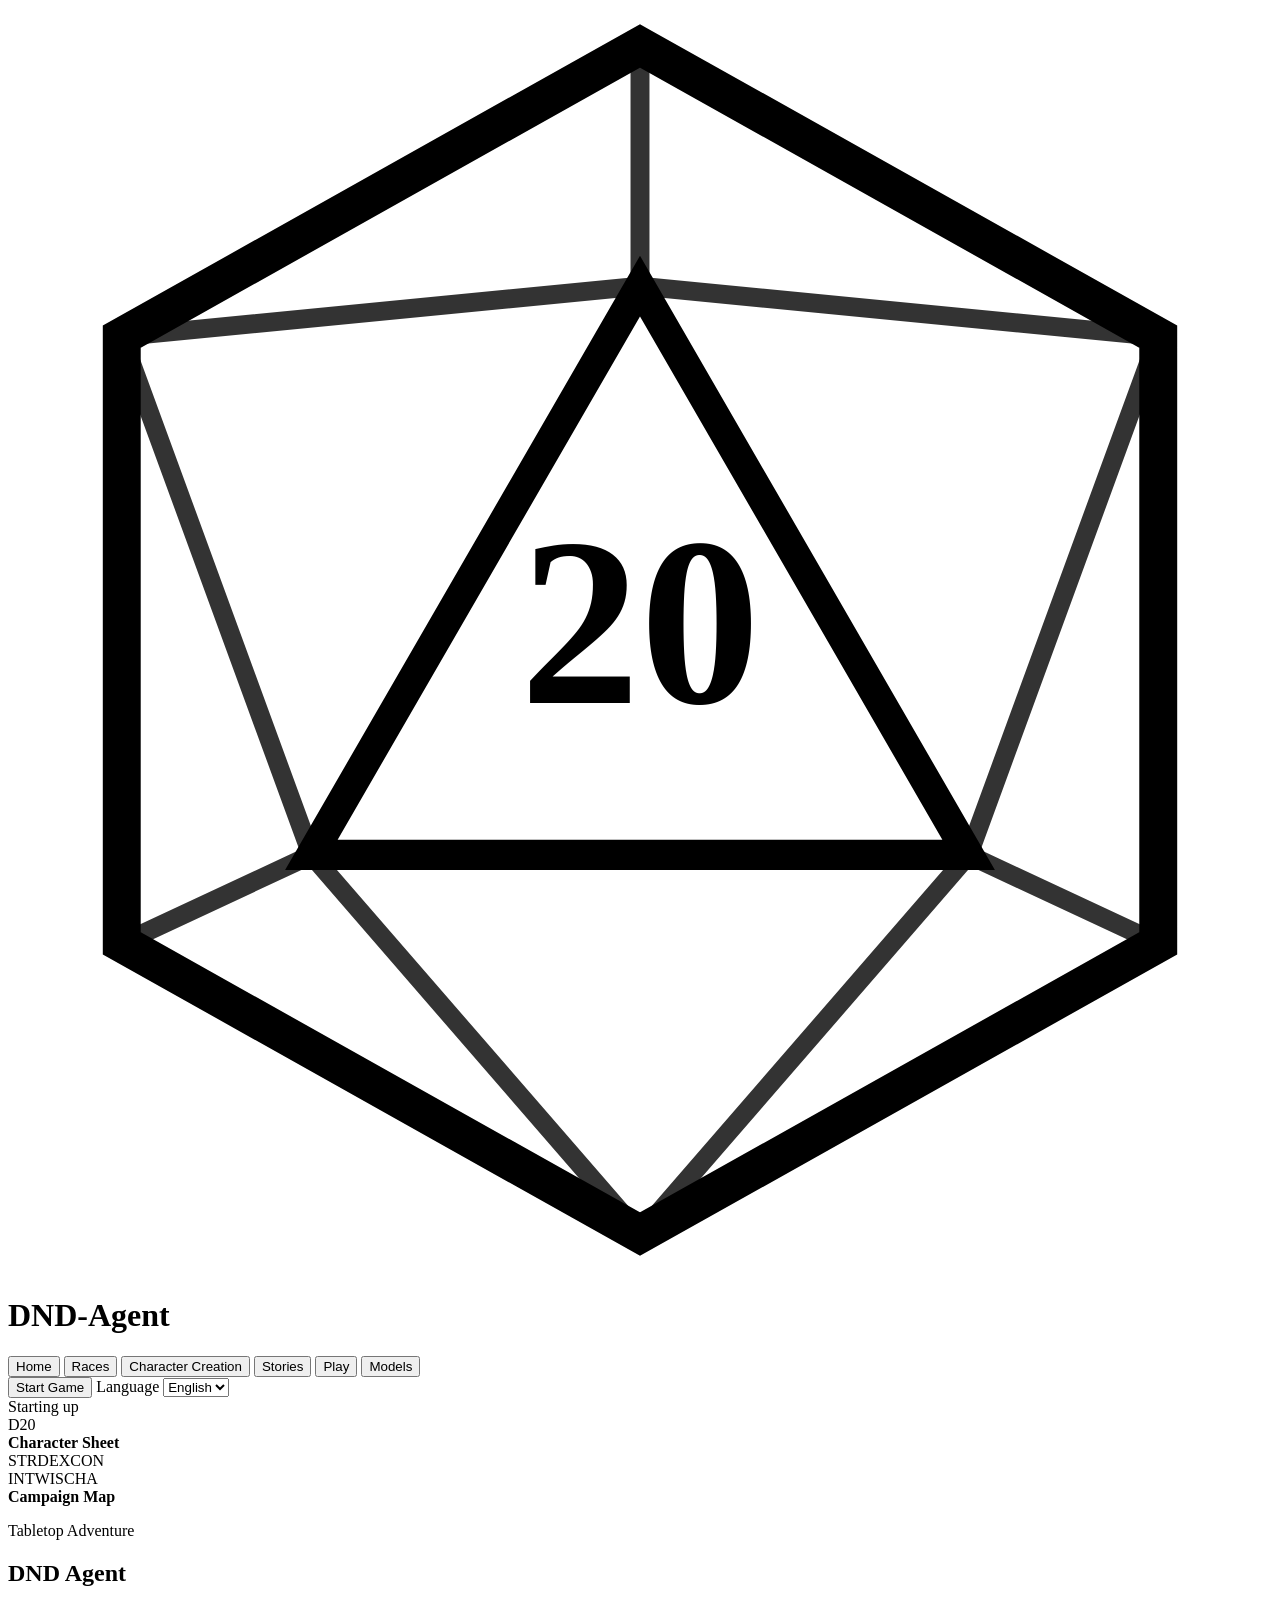
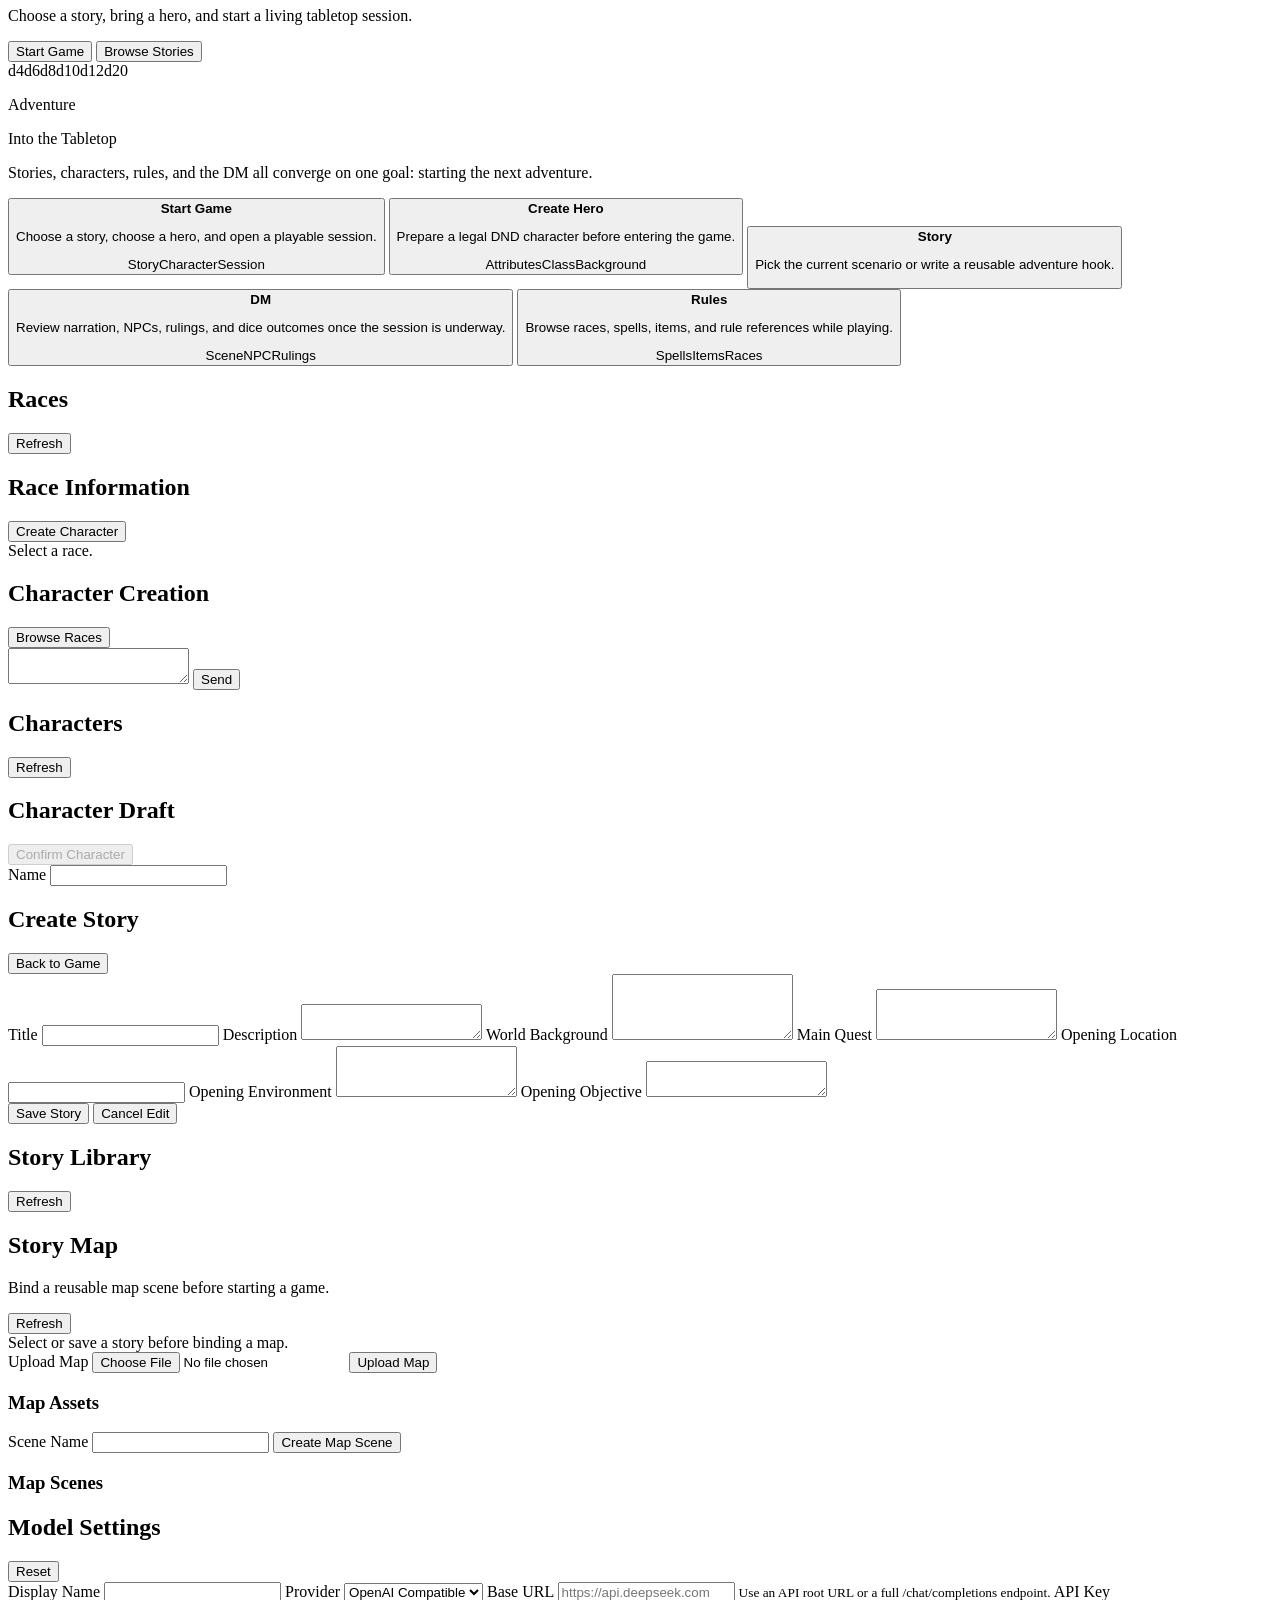
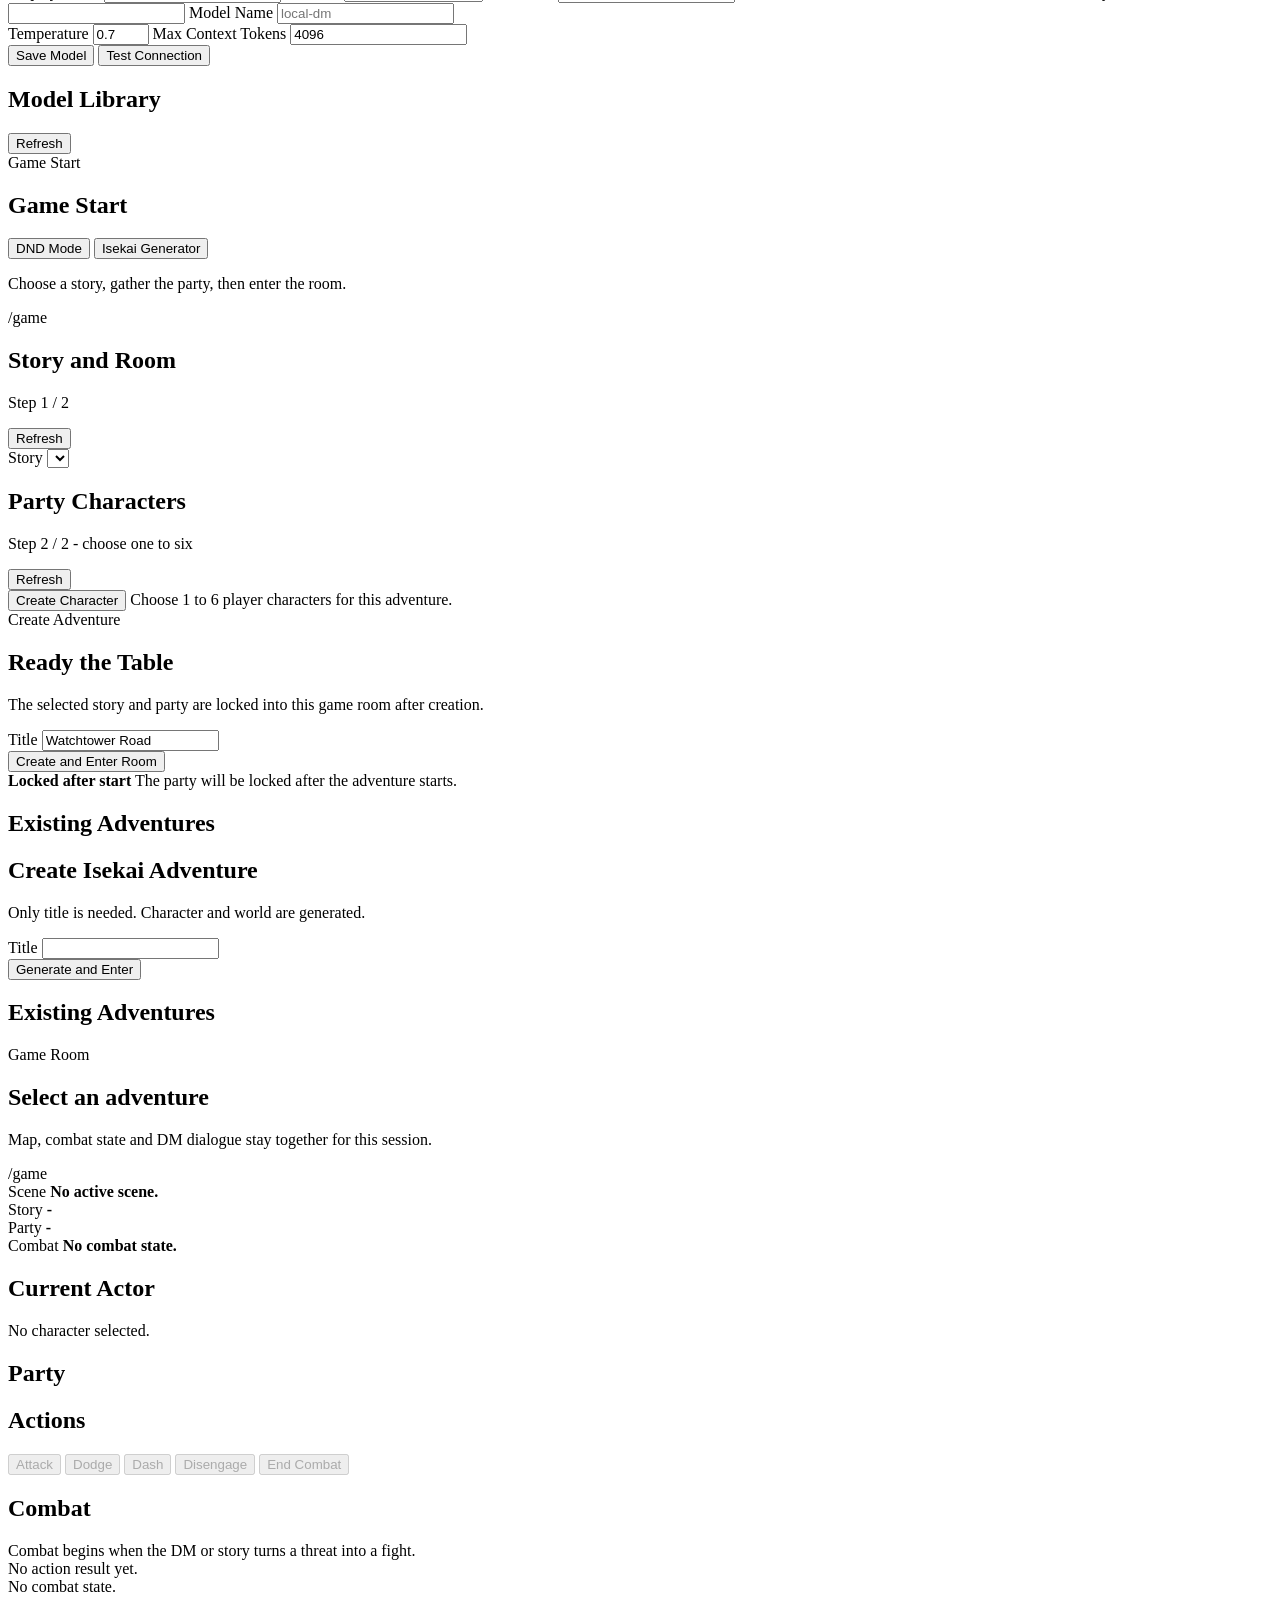
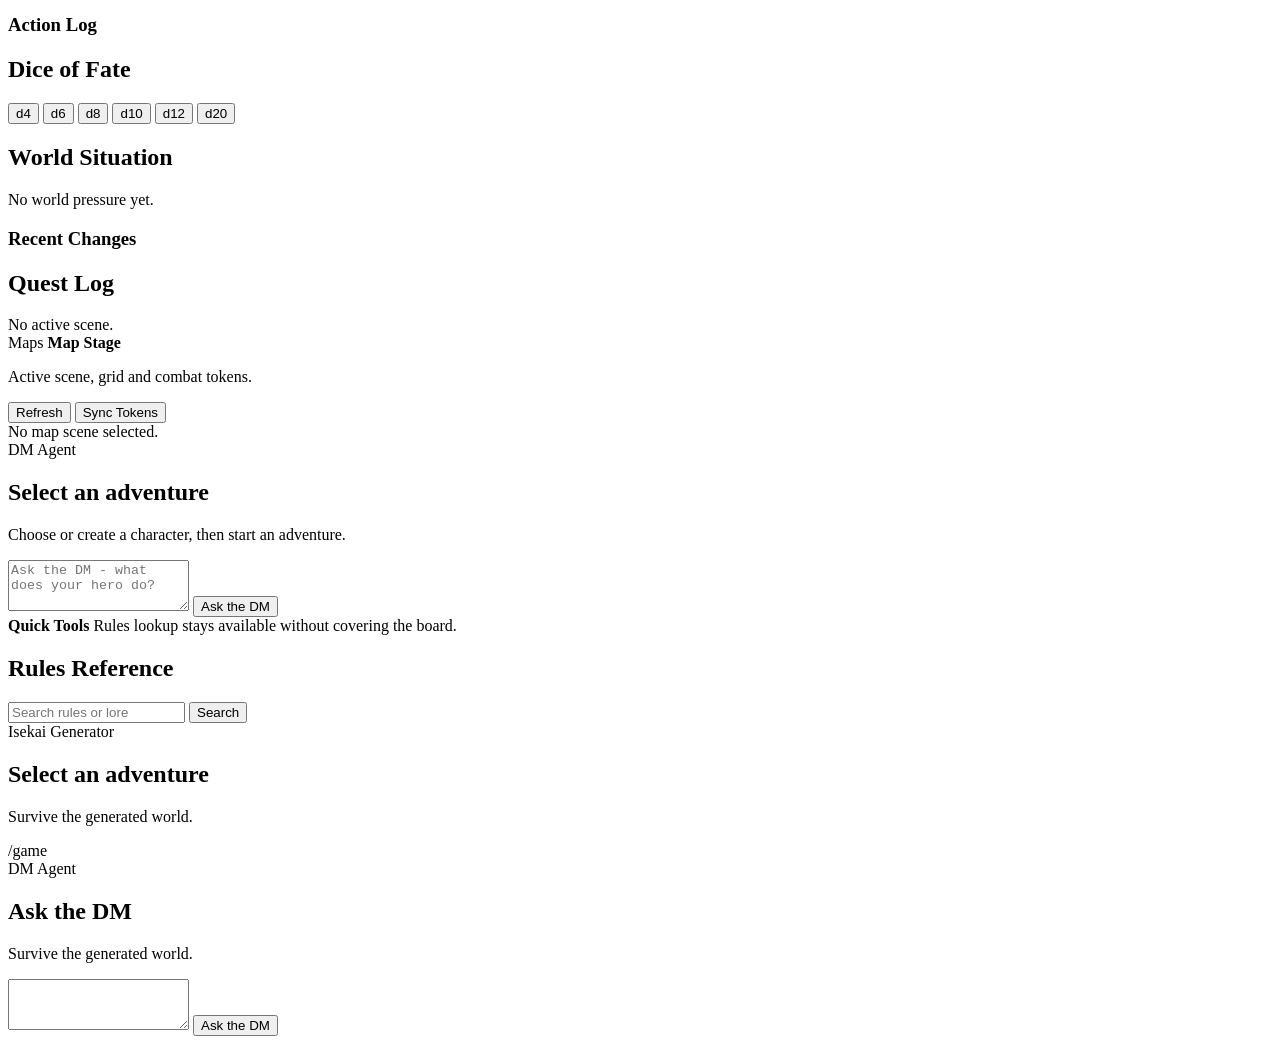
==== frontend/static/index.html @ a3056aee "Render isekai world events from state" ====
<!doctype html>
<html lang="en">
  <head>
    <meta charset="utf-8">
    <meta name="viewport" content="width=device-width, initial-scale=1">
    <title>DND-Agent · Tavern of Tales</title>
    <link rel="icon" href="data:image/svg+xml,%3Csvg xmlns='http://www.w3.org/2000/svg' viewBox='0 0 100 100'%3E%3Cpolygon points='50,4 90,27 90,73 50,96 10,73 10,27' fill='%23150f08' stroke='%23f0d060' stroke-width='5'/%3E%3Cpolygon points='50,24 74,66 26,66' fill='none' stroke='%23f0d060' stroke-width='4'/%3E%3C/svg%3E">
    <link rel="preconnect" href="https://fonts.googleapis.com">
    <link rel="preconnect" href="https://fonts.gstatic.com" crossorigin>
    <link href="https://fonts.googleapis.com/css2?family=Cinzel+Decorative:wght@700;900&family=Cinzel:wght@500;600;700;800&family=Noto+Serif+SC:wght@500;700;900&display=swap" rel="stylesheet">
    <link rel="stylesheet" href="/styles.css?v=20260620-isekai-events">
  </head>
  <body>
    <div class="embers" aria-hidden="true">
      <i style="--x:6%;  --dur:11s; --delay:0s;    --dx:42px"></i>
      <i style="--x:14%; --dur:14s; --delay:3.2s;  --dx:-30px"></i>
      <i style="--x:23%; --dur:10s; --delay:6.1s;  --dx:24px"></i>
      <i style="--x:31%; --dur:16s; --delay:1.4s;  --dx:-48px"></i>
      <i style="--x:42%; --dur:12s; --delay:8.3s;  --dx:36px"></i>
      <i style="--x:50%; --dur:15s; --delay:4.7s;  --dx:-22px"></i>
      <i style="--x:59%; --dur:11s; --delay:9.6s;  --dx:50px"></i>
      <i style="--x:67%; --dur:13s; --delay:2.2s;  --dx:-38px"></i>
      <i style="--x:76%; --dur:17s; --delay:7.4s;  --dx:28px"></i>
      <i style="--x:84%; --dur:12s; --delay:5.5s;  --dx:-44px"></i>
      <i style="--x:91%; --dur:14s; --delay:.8s;   --dx:20px"></i>
      <i style="--x:97%; --dur:10s; --delay:10.9s; --dx:-26px"></i>
    </div>

    <div class="app-shell">
      <header class="topbar floating-nav">
        <div class="brand">
          <svg class="brand-die" viewBox="0 0 100 100" aria-hidden="true" fill="none" stroke="currentColor">
            <polygon points="50,3 91,26 91,74 50,97 9,74 9,26" stroke-width="3"/>
            <polygon points="50,22 76,67 24,67" stroke-width="2.4"/>
            <path d="M50 3 L50 22 M91 26 L76 67 M9 26 L24 67 M50 97 L76 67 M50 97 L24 67 M91 74 L76 67 M9 74 L24 67 M50 22 L9 26 M50 22 L91 26" stroke-width="1.5" opacity=".8"/>
            <text x="50" y="55" text-anchor="middle" font-size="19" font-weight="bold" fill="currentColor" stroke="none" font-family="serif">20</text>
          </svg>
          <h1>DND-Agent</h1>
        </div>
        <nav class="view-nav" aria-label="Primary views">
          <button type="button" class="secondary" data-view-target="home" data-i18n="home">Home</button>
          <button type="button" class="secondary" data-view-target="races" data-i18n="races">Races</button>
          <button type="button" class="secondary" data-view-target="character-create" data-i18n="characterCreation">Character Creation</button>
          <button type="button" class="secondary" data-view-target="story-create" data-i18n="stories">Stories</button>
          <button type="button" class="secondary" data-view-target="game" data-i18n="play">Play</button>
          <button type="button" class="secondary" data-view-target="model-config" data-i18n="models">Models</button>
        </nav>
        <div class="topbar-actions">
          <button type="button" class="nav-primary" data-view-target="game" data-i18n="homePrimaryCta">Start Game</button>
          <label class="language-control">
            <span data-i18n="language">Language</span>
            <select id="language-select" aria-label="Language">
              <option value="en">English</option>
              <option value="zh-CN">中文</option>
            </select>
          </label>
          <div id="status" class="status" role="status" aria-live="polite" data-i18n="startingUp">Starting up</div>
        </div>
      </header>

      <main id="home-view" class="app-view home-view">
        <section class="home-hero" aria-labelledby="home-title">
          <div class="home-hero-board">
            <div class="home-dnd-cluster" aria-hidden="true">
              <div class="home-die-card">D20</div>
              <div class="home-character-sheet">
                <strong data-i18n="homeCharacterSheetLabel">Character Sheet</strong>
                <div><span>STR</span><span>DEX</span><span>CON</span></div>
                <div><span>INT</span><span>WIS</span><span>CHA</span></div>
              </div>
              <div class="home-campaign-map">
                <strong data-i18n="homeCampaignMapLabel">Campaign Map</strong>
                <span></span>
              </div>
            </div>

            <div class="home-hero-content">
              <p class="home-kicker" data-i18n="homeKicker">Tabletop Adventure</p>
              <h2 id="home-title" data-i18n="homeTitle">DND Agent</h2>
              <p class="home-subtitle" data-i18n="homeSubtitle">Choose a story, bring a hero, and start a living tabletop session.</p>
              <div class="home-actions">
                <button type="button" data-view-target="game" data-i18n="homePrimaryCta">Start Game</button>
                <button type="button" class="secondary" data-view-target="story-create" data-i18n="homeSecondaryCta">Browse Stories</button>
              </div>
              <div class="home-dice-strip" aria-hidden="true"><span>d4</span><span>d6</span><span>d8</span><span>d10</span><span>d12</span><span>d20</span></div>
            </div>

            <p class="home-hero-word" data-i18n="homeHeroWord">Adventure</p>
          </div>
        </section>

        <section class="home-tabletop" aria-label="DND Agent entry points">
          <div class="home-section-intro">
            <p data-i18n="homeSectionKicker">Into the Tabletop</p>
            <p data-i18n="homeSectionBody">Stories, characters, rules, and the DM all converge on one goal: starting the next adventure.</p>
          </div>

          <div class="home-bento">
            <button type="button" class="home-card main" data-home-card="start-game" data-view-target="game">
              <strong data-i18n="homeStartGameTitle">Start Game</strong>
              <p data-i18n="homeStartGameBody">Choose a story, choose a hero, and open a playable session.</p>
              <span class="home-card-tags"><span data-i18n="homeTagStory">Story</span><span data-i18n="homeTagCharacter">Character</span><span data-i18n="homeTagSession">Session</span></span>
            </button>
            <button type="button" class="home-card" data-home-card="create-hero" data-view-target="character-create">
              <strong data-i18n="homeCreateHeroTitle">Create Hero</strong>
              <p data-i18n="homeCreateHeroBody">Prepare a legal DND character before entering the game.</p>
              <span class="home-card-tags"><span data-i18n="homeTagAttributes">Attributes</span><span data-i18n="homeTagClass">Class</span><span data-i18n="homeTagBackground">Background</span></span>
            </button>
            <button type="button" class="home-card story-card" data-home-card="story" data-view-target="story-create">
              <strong data-i18n="homeStoryTitle">Story</strong>
              <p data-i18n="homeStoryBody">Pick the current scenario or write a reusable adventure hook.</p>
            </button>
            <button type="button" class="home-card" data-home-card="dm" data-view-target="game">
              <strong data-i18n="homeDmTitle">DM</strong>
              <p data-i18n="homeDmBody">Review narration, NPCs, rulings, and dice outcomes once the session is underway.</p>
              <span class="home-card-tags"><span data-i18n="homeTagScene">Scene</span><span data-i18n="homeTagNpc">NPC</span><span data-i18n="homeTagRulings">Rulings</span></span>
            </button>
            <button type="button" class="home-card" data-home-card="rules" data-view-target="races">
              <strong data-i18n="homeRulesTitle">Rules</strong>
              <p data-i18n="homeRulesBody">Browse races, spells, items, and rule references while playing.</p>
              <span class="home-card-tags"><span data-i18n="homeTagSpells">Spells</span><span data-i18n="homeTagItems">Items</span><span data-i18n="homeTagRaces">Races</span></span>
            </button>
          </div>
        </section>
      </main>

      <main id="races-view" class="app-view race-view hidden">
        <section class="panel race-library">
          <div class="section-head">
            <h2 data-i18n="races">Races</h2>
            <button id="refresh-races" type="button" class="secondary" data-i18n="refresh">Refresh</button>
          </div>
          <div id="race-list" class="story-list"></div>
        </section>

        <section class="panel race-detail-panel">
          <div class="section-head">
            <h2 data-i18n="raceInfo">Race Information</h2>
            <button type="button" data-view-target="character-create" data-i18n="createCharacter">Create Character</button>
          </div>
          <div id="race-detail" class="detail-empty" data-i18n="selectRace">Select a race.</div>
        </section>
      </main>

      <main id="character-create-view" class="app-view character-create-view hidden">
        <div class="character-create-main">
          <section class="panel character-agent-panel">
            <div class="section-head">
              <h2 data-i18n="characterCreation">Character Creation</h2>
              <button type="button" class="secondary" data-view-target="races" data-i18n="browseRaces">Browse Races</button>
            </div>
            <div id="character-creation-messages" class="agent-messages" aria-live="polite"></div>
            <form id="character-agent-form" class="message-form">
              <textarea id="character-agent-input" rows="2" autocomplete="off" data-i18n-placeholder="characterAgentPlaceholder"></textarea>
              <button id="character-agent-send" type="submit" data-i18n="send">Send</button>
            </form>
          </section>

          <section class="panel character-library">
            <div class="section-head">
              <h2 data-i18n="characters">Characters</h2>
              <button id="refresh-characters-create" type="button" class="secondary" data-i18n="refresh">Refresh</button>
            </div>
            <div id="character-create-list" class="list" role="list"></div>
          </section>
        </div>

        <section class="panel character-draft-panel">
          <div class="section-head">
            <h2 data-i18n="characterDraft">Character Draft</h2>
            <button id="character-confirm" type="button" disabled data-i18n="confirmCharacter">Confirm Character</button>
          </div>
          <form id="character-form" class="story-form character-draft-form">
            <label>
              <span data-i18n="name">Name</span>
              <input id="character-name" name="name" readonly>
            </label>
          </form>
          <div id="character-wizard" class="character-wizard"></div>
          <div id="character-validation" class="character-validation"></div>
        </section>
      </main>

      <main id="story-create-view" class="app-view story-create-view hidden">
        <section class="panel story-editor">
          <div class="section-head">
            <h2 id="story-form-title" data-i18n="createStory">Create Story</h2>
            <button type="button" class="secondary" data-view-target="game" data-i18n="backToGame">Back to Game</button>
          </div>
          <form id="story-form" class="story-form">
            <label>
              <span data-i18n="title">Title</span>
              <input id="story-title" autocomplete="off" required>
            </label>
            <label>
              <span data-i18n="storyDescription">Description</span>
              <textarea id="story-description" rows="2"></textarea>
            </label>
            <label>
              <span data-i18n="worldBackground">World Background</span>
              <textarea id="story-world-background" rows="4" required></textarea>
            </label>
            <label>
              <span data-i18n="mainQuest">Main Quest</span>
              <textarea id="story-main-quest" rows="3" required></textarea>
            </label>
            <label>
              <span data-i18n="openingLocation">Opening Location</span>
              <input id="story-opening-location" autocomplete="off" required>
            </label>
            <label>
              <span data-i18n="openingEnvironment">Opening Environment</span>
              <textarea id="story-opening-environment" rows="3" required></textarea>
            </label>
            <label>
              <span data-i18n="openingObjective">Opening Objective</span>
              <textarea id="story-opening-objective" rows="2" required></textarea>
            </label>
            <div class="form-actions">
              <button type="submit" data-i18n="saveStory">Save Story</button>
              <button id="cancel-story-edit" type="button" class="secondary hidden" data-i18n="cancelEdit">Cancel Edit</button>
            </div>
          </form>
        </section>

        <section class="panel story-library">
          <div class="section-head">
            <h2 data-i18n="storyLibrary">Story Library</h2>
            <button id="refresh-stories" type="button" class="secondary" data-i18n="refresh">Refresh</button>
          </div>
          <div id="story-list" class="story-list"></div>
        </section>

        <section class="panel story-map-panel">
          <div class="section-head">
            <div>
              <h2 data-i18n="storyMapBinding">Story Map</h2>
              <p class="field-hint" data-i18n="storyMapBindingHint">Bind a reusable map scene before starting a game.</p>
            </div>
            <button id="refresh-story-maps" type="button" class="secondary" data-i18n="refresh">Refresh</button>
          </div>
          <div id="map-action-message" class="map-action-message detail-empty" data-i18n="selectStoryBeforeMap">Select or save a story before binding a map.</div>
          <div class="map-tools story-map-tools">
            <form id="map-upload-form" class="compact-form map-upload-form">
              <label>
                <span data-i18n="uploadMap">Upload Map</span>
                <input id="map-upload-file" type="file" accept="image/png,image/jpeg,image/webp,image/gif">
              </label>
              <button type="submit" data-i18n="uploadMap">Upload Map</button>
            </form>
            <div class="map-library">
              <h3 data-i18n="mapAssetLibrary">Map Assets</h3>
              <div id="map-asset-list" class="map-list"></div>
            </div>
            <form id="map-scene-form" class="compact-form map-scene-form">
              <label>
                <span data-i18n="mapSceneName">Scene Name</span>
                <input id="map-scene-name" autocomplete="off">
              </label>
              <button type="submit" data-i18n="createMapScene">Create Map Scene</button>
            </form>
            <div class="map-library">
              <h3 data-i18n="mapScenes">Map Scenes</h3>
              <div id="map-scene-list" class="map-list"></div>
            </div>
          </div>
        </section>
      </main>

      <main id="model-config-view" class="app-view model-config-view hidden">
        <section class="panel model-editor">
          <div class="section-head">
            <h2 data-i18n="modelSettings">Model Settings</h2>
            <button id="reset-model-form" type="button" class="secondary" data-i18n="resetModelForm">Reset</button>
          </div>
          <form id="model-form" class="story-form">
            <label>
              <span data-i18n="modelDisplayName">Display Name</span>
              <input id="model-display-name" autocomplete="off" required>
            </label>
            <label>
              <span data-i18n="modelProvider">Provider</span>
              <select id="model-provider">
                <option value="openai_compatible" data-i18n="openAICompatible">OpenAI Compatible</option>
              </select>
            </label>
            <label>
              <span data-i18n="modelBaseUrl">Base URL</span>
              <input id="model-base-url" autocomplete="off" placeholder="https://api.deepseek.com" data-i18n-placeholder="modelBaseUrlPlaceholder" required>
              <small class="field-hint" data-i18n="modelBaseUrlHint">Use an API root URL or a full /chat/completions endpoint.</small>
            </label>
            <label>
              <span data-i18n="modelApiKey">API Key</span>
              <input id="model-api-key" type="password" autocomplete="off" required>
            </label>
            <label>
              <span data-i18n="modelName">Model Name</span>
              <input id="model-name" autocomplete="off" placeholder="local-dm" data-i18n-placeholder="modelNamePlaceholder" required>
            </label>
            <div class="form-row">
              <label>
                <span data-i18n="modelTemperature">Temperature</span>
                <input id="model-temperature" type="number" min="0" max="2" step="0.1" value="0.7">
              </label>
              <label>
                <span data-i18n="modelMaxContext">Max Context Tokens</span>
                <input id="model-max-context" type="number" min="512" step="256" value="4096">
              </label>
            </div>
            <div class="model-form-actions">
              <button type="submit" data-i18n="saveModel">Save Model</button>
              <button id="test-model-connection" type="button" class="secondary" data-i18n="testModelConnection">Test Connection</button>
            </div>
            <div id="model-connection-result" class="model-test-result" aria-live="polite"></div>
          </form>
        </section>

        <section class="panel model-library">
          <div class="section-head">
            <h2 data-i18n="modelLibrary">Model Library</h2>
            <button id="refresh-models" type="button" class="secondary" data-i18n="refresh">Refresh</button>
          </div>
          <div id="model-list" class="story-list"></div>
        </section>
      </main>

      <main id="game-view" class="app-view workspace hidden setup-mode">
        <div class="game-frame">
        <section id="game-setup" class="game-setup" aria-label="Game setup">
          <header class="screen-title game-screen-title">
            <div>
              <span class="room-kicker" data-i18n="gameSetupTitle">Game Start</span>
              <div class="game-setup-title-row">
                <h1 data-i18n="gameSetupTitle">Game Start</h1>
                <div id="game-mode-switch" class="game-mode-switch" aria-label="Game mode">
                  <button type="button" data-game-mode="dnd" data-i18n="dndMode">DND Mode</button>
                  <button type="button" data-game-mode="isekai_survival" data-i18n="isekaiMode">Isekai Generator</button>
                </div>
              </div>
              <p data-i18n="gameSetupSubtitle">Choose a story, gather the party, then enter the room.</p>
            </div>
            <span class="route-tag">/game</span>
          </header>

          <div id="dnd-setup-content">
            <div class="setup-layout">
              <section class="panel setup-choice-panel" aria-label="Story and party choices">
                <div class="panel-inner">
                  <div class="section-head">
                    <div>
                      <h2 data-i18n="selectStory">Story and Room</h2>
                      <p class="field-hint" data-i18n="setupStepStory">Step 1 / 2</p>
                    </div>
                    <button id="refresh-adventures" type="button" class="secondary" data-i18n="refresh">Refresh</button>
                  </div>
                  <label class="visually-hidden">
                    <span data-i18n="story">Story</span>
                    <select id="story-select"></select>
                  </label>
                  <div id="game-story-choice-list" class="choice-grid story-choice-grid" role="list"></div>

                  <div class="section-head setup-party-head">
                    <div>
                      <h2 data-i18n="selectPartyCharacters">Party Characters</h2>
                      <p class="field-hint" data-i18n="setupStepParty">Step 2 / 2 - choose one to six</p>
                    </div>
                    <button id="refresh-characters" type="button" class="secondary" data-i18n="refresh">Refresh</button>
                  </div>
                  <div class="setup-inline-actions">
                    <button type="button" class="secondary" data-view-target="character-create" data-i18n="createCharacter">Create Character</button>
                    <span class="field-hint" data-i18n="partySelectionHint">Choose 1 to 6 player characters for this adventure.</span>
                  </div>
                  <div id="character-list" class="choice-grid party-character-list" role="list"></div>
                </div>
              </section>

              <aside class="setup-side" aria-label="Start room">
                <section class="start-card">
                  <span class="room-kicker" data-i18n="createAdventure">Create Adventure</span>
                  <h2 data-i18n="setupStartCardTitle">Ready the Table</h2>
                  <p data-i18n="setupStartCardBody">The selected story and party are locked into this game room after creation.</p>
                  <form id="adventure-form" class="compact-form setup-adventure-form">
                    <label>
                      <span data-i18n="title">Title</span>
                      <input id="adventure-title" name="title" value="Watchtower Road" autocomplete="off" required data-i18n-value="defaultAdventureTitle">
                    </label>
                    <div id="game-party-summary" class="selected-summary"></div>
                    <div id="game-party-warning" class="map-action-message detail-empty"></div>
                    <button type="submit" data-i18n="createAndEnterRoom">Create and Enter Room</button>
                  </form>
                </section>

                <section class="lock-note">
                  <strong data-i18n="lockedPartyRuleTitle">Locked after start</strong>
                  <span data-i18n="lockedPartyRule">The party will be locked after the adventure starts.</span>
                </section>

                <section class="panel existing-adventures-panel">
                  <div class="panel-inner">
                    <div class="section-head">
                      <h2 data-i18n="existingAdventures">Existing Adventures</h2>
                    </div>
                    <div id="adventure-list" class="adventure-list adventure-room-list" role="list"></div>
                  </div>
                </section>
              </aside>
            </div>
          </div>

          <div id="isekai-setup-content" class="isekai-setup-content hidden">
            <section class="panel setup-choice-panel">
              <div class="panel-inner">
                <div class="section-head">
                  <div>
                    <h2 data-i18n="isekaiCreateAdventure">Create Isekai Adventure</h2>
                    <p class="field-hint" data-i18n="isekaiCreateHint">Only title is needed. Character and world are generated.</p>
                  </div>
                </div>
                <form id="isekai-adventure-form" class="compact-form setup-adventure-form">
                  <label>
                    <span data-i18n="title">Title</span>
                    <input id="isekai-adventure-title" autocomplete="off" required>
                  </label>
                  <div id="isekai-create-status" class="map-action-message detail-empty"></div>
                  <div id="isekai-generated-character" class="selected-summary"></div>
                  <button id="isekai-create-button" type="submit" data-i18n="isekaiCreateAndEnter">Generate and Enter</button>
                </form>
              </div>
            </section>
            <section class="panel existing-adventures-panel">
              <div class="panel-inner">
                <div class="section-head">
                  <h2 data-i18n="existingAdventures">Existing Adventures</h2>
                </div>
                <div id="isekai-adventure-list" class="adventure-list adventure-room-list" role="list"></div>
              </div>
            </section>
          </div>
        </section>

        <section id="game-room" class="game-room" aria-label="Game room">
          <header class="screen-title game-screen-title">
            <div>
              <span class="room-kicker" data-i18n="gameRoomTitle">Game Room</span>
              <h1 id="room-adventure-title" data-i18n="selectAdventure">Select an adventure</h1>
              <p data-i18n="gameRoomSubtitle">Map, combat state and DM dialogue stay together for this session.</p>
            </div>
            <span id="room-route-tag" class="route-tag">/game</span>
          </header>

          <div class="room-layout">
            <section class="room-status" aria-label="Room status">
              <div class="room-status-main">
                <span data-i18n="scene">Scene</span>
                <strong id="room-scene-meta" data-i18n="noActiveScene">No active scene.</strong>
              </div>
              <div class="room-lock">
                <span data-i18n="boundStory">Story</span>
                <strong id="room-story-meta">-</strong>
              </div>
              <div class="room-lock">
                <span data-i18n="boundParty">Party</span>
                <strong id="room-party-meta">-</strong>
              </div>
              <div class="room-lock">
                <span data-i18n="combat">Combat</span>
                <strong id="room-combat-meta" data-i18n="noCombatState">No combat state.</strong>
              </div>
            </section>

            <aside class="side-rail" aria-label="Character, party, combat and dice">
              <section class="compact-panel room-current-actor">
                <h2 data-i18n="currentActingCharacter">Current Actor</h2>
                <div id="character-detail" class="detail-empty" data-i18n="noCharacterSelected">No character selected.</div>
              </section>

              <section class="compact-panel room-party-panel">
                <h2 data-i18n="partyMembers">Party</h2>
                <div id="room-party-list" class="combat-list"></div>
              </section>

              <section class="compact-panel room-actions-panel">
                <h2 data-i18n="combatActions">Actions</h2>
                <div class="combat-actions" aria-label="Combat actions">
                  <button id="combat-action-attack" type="button" class="secondary" disabled data-i18n="combatActionAttack">Attack</button>
                  <button id="combat-action-dodge" type="button" class="secondary" disabled data-i18n="combatActionDodge">Dodge</button>
                  <button id="combat-action-dash" type="button" class="secondary" disabled data-i18n="combatActionDash">Dash</button>
                  <button id="combat-action-disengage" type="button" class="secondary" disabled data-i18n="combatActionDisengage">Disengage</button>
                  <button id="end-combat" type="button" class="secondary combat-end" disabled data-i18n="endCombat">End Combat</button>
                </div>
              </section>

              <section class="compact-panel room-combat-panel">
                <div class="section-head">
                  <h2 data-i18n="combat">Combat</h2>
                </div>
                <div id="combat-trigger-note" class="combat-trigger-note detail-empty" data-i18n="combatTriggerNote">Combat begins when the DM or story turns a threat into a fight.</div>
                <div id="combat-result" class="combat-result detail-empty" data-i18n="combatNoResult">No action result yet.</div>
                <div id="combat-detail" class="detail-empty" data-i18n="noCombatState">No combat state.</div>
                <div class="combat-log-panel">
                  <h3 data-i18n="combatLog">Action Log</h3>
                  <div id="combat-log" class="combat-log" aria-live="polite"></div>
                </div>
              </section>

              <section class="compact-panel dice-section">
                <h2 data-i18n="diceTray">Dice of Fate</h2>
                <div id="dice-buttons" class="dice-buttons">
                  <button type="button" class="die-btn" data-die="4">d4</button>
                  <button type="button" class="die-btn" data-die="6">d6</button>
                  <button type="button" class="die-btn" data-die="8">d8</button>
                  <button type="button" class="die-btn" data-die="10">d10</button>
                  <button type="button" class="die-btn" data-die="12">d12</button>
                  <button type="button" class="die-btn" data-die="20">d20</button>
                </div>
                <div id="dice-result" class="dice-result is-empty" aria-live="polite"></div>
                <ol id="dice-history" class="dice-history"></ol>
              </section>

              <section class="compact-panel world-state-panel">
                <h2 data-i18n="worldSituation">World Situation</h2>
                <div id="world-state-phase" class="world-state-phase detail-empty" data-i18n="worldSituationEmpty">No world pressure yet.</div>
                <div id="world-state-clocks" class="world-state-clocks"></div>
                <div class="world-state-events-wrap">
                  <h3 data-i18n="worldRecentChanges">Recent Changes</h3>
                  <div id="world-state-events" class="world-state-events"></div>
                </div>
              </section>

              <section class="compact-panel quest-dock">
                <h2 data-i18n="questLog">Quest Log</h2>
                <div id="scene-detail" class="detail-empty" data-i18n="noActiveScene">No active scene.</div>
              </section>
            </aside>

            <section class="map-stage" aria-label="Map stage">
              <div class="map-toolbar">
                <div>
                  <span class="visually-hidden" data-i18n="maps">Maps</span>
                  <strong data-i18n="mapStage">Map Stage</strong>
                  <p class="field-hint" data-i18n="mapStageHint">Active scene, grid and combat tokens.</p>
                </div>
                <button id="refresh-maps" type="button" class="secondary" data-i18n="refresh">Refresh</button>
                <button id="sync-map-tokens" type="button" class="secondary" data-i18n="syncMapTokens">Sync Tokens</button>
              </div>
              <div class="map-canvas">
                <div id="map-preview" class="map-board detail-empty" data-i18n="noMapSceneSelected">No map scene selected.</div>
              </div>
            </section>

            <aside class="chat-panel room-chat-panel" aria-label="Adventure chat">
              <div class="chat-head">
                <div>
                  <span class="room-kicker" data-i18n="dmAgentPanel">DM Agent</span>
                  <h2 id="chat-title" data-i18n="selectAdventure">Select an adventure</h2>
                  <p id="chat-subtitle" data-i18n="chooseCharacterThenAdventure">Choose or create a character, then start an adventure.</p>
                </div>
              </div>
              <div id="messages" class="messages" aria-live="polite"></div>
              <form id="message-form" class="message-form">
                <textarea id="message-input" rows="3" placeholder="Ask the DM - what does your hero do?" required data-i18n-placeholder="messagePlaceholder"></textarea>
                <button id="message-send" type="submit" data-i18n="askDm">Ask the DM</button>
              </form>
            </aside>

            <footer class="bottom-dock" aria-label="Room tools">
              <div class="dock-label">
                <strong data-i18n="quickTools">Quick Tools</strong>
                <span data-i18n="quickToolsHint">Rules lookup stays available without covering the board.</span>
              </div>

              <section class="dock-drawer rules-dock">
                <h2 data-i18n="rulesReference">Rules Reference</h2>
                <form id="rules-form" class="rules-form">
                  <input id="rules-query" placeholder="Search rules or lore" autocomplete="off" data-i18n-placeholder="rulesPlaceholder">
                  <button type="submit" data-i18n="search">Search</button>
                </form>
                <div id="rules-results" class="rules-results"></div>
              </section>
            </footer>
          </div>
        </section>
        <section id="isekai-room" class="isekai-room hidden" aria-label="Isekai survival room">
          <header class="screen-title game-screen-title">
            <div>
              <span class="room-kicker" data-i18n="isekaiMode">Isekai Generator</span>
              <h1 id="isekai-room-title" data-i18n="selectAdventure">Select an adventure</h1>
              <p id="isekai-room-subtitle" data-i18n="isekaiRoomSubtitle">Survive the generated world.</p>
            </div>
            <span id="isekai-route-tag" class="route-tag">/game</span>
          </header>
          <div class="isekai-room-layout">
            <aside id="isekai-character-panel" class="compact-panel"></aside>
            <section id="isekai-environment-panel" class="panel"></section>
            <aside id="isekai-survival-panel" class="compact-panel"></aside>
            <aside id="isekai-inventory-panel" class="compact-panel"></aside>
            <section class="chat-panel room-chat-panel isekai-chat-panel">
              <div class="chat-head">
                <div>
                  <span class="room-kicker" data-i18n="dmAgentPanel">DM Agent</span>
                  <h2 data-i18n="askDm">Ask the DM</h2>
                  <p data-i18n="isekaiRoomSubtitle">Survive the generated world.</p>
                </div>
              </div>
              <div id="isekai-messages" class="messages" aria-live="polite"></div>
              <form id="isekai-message-form" class="message-form">
                <textarea id="isekai-message-input" rows="3" required data-i18n-placeholder="messagePlaceholder"></textarea>
                <button id="isekai-message-send" type="submit" data-i18n="askDm">Ask the DM</button>
              </form>
            </section>
            <aside id="isekai-events-panel" class="compact-panel"></aside>
          </div>
        </section>
        </div>
      </main>
    </div>
    <script type="module" src="/app.js?v=20260620-isekai-events"></script>
  </body>
</html>
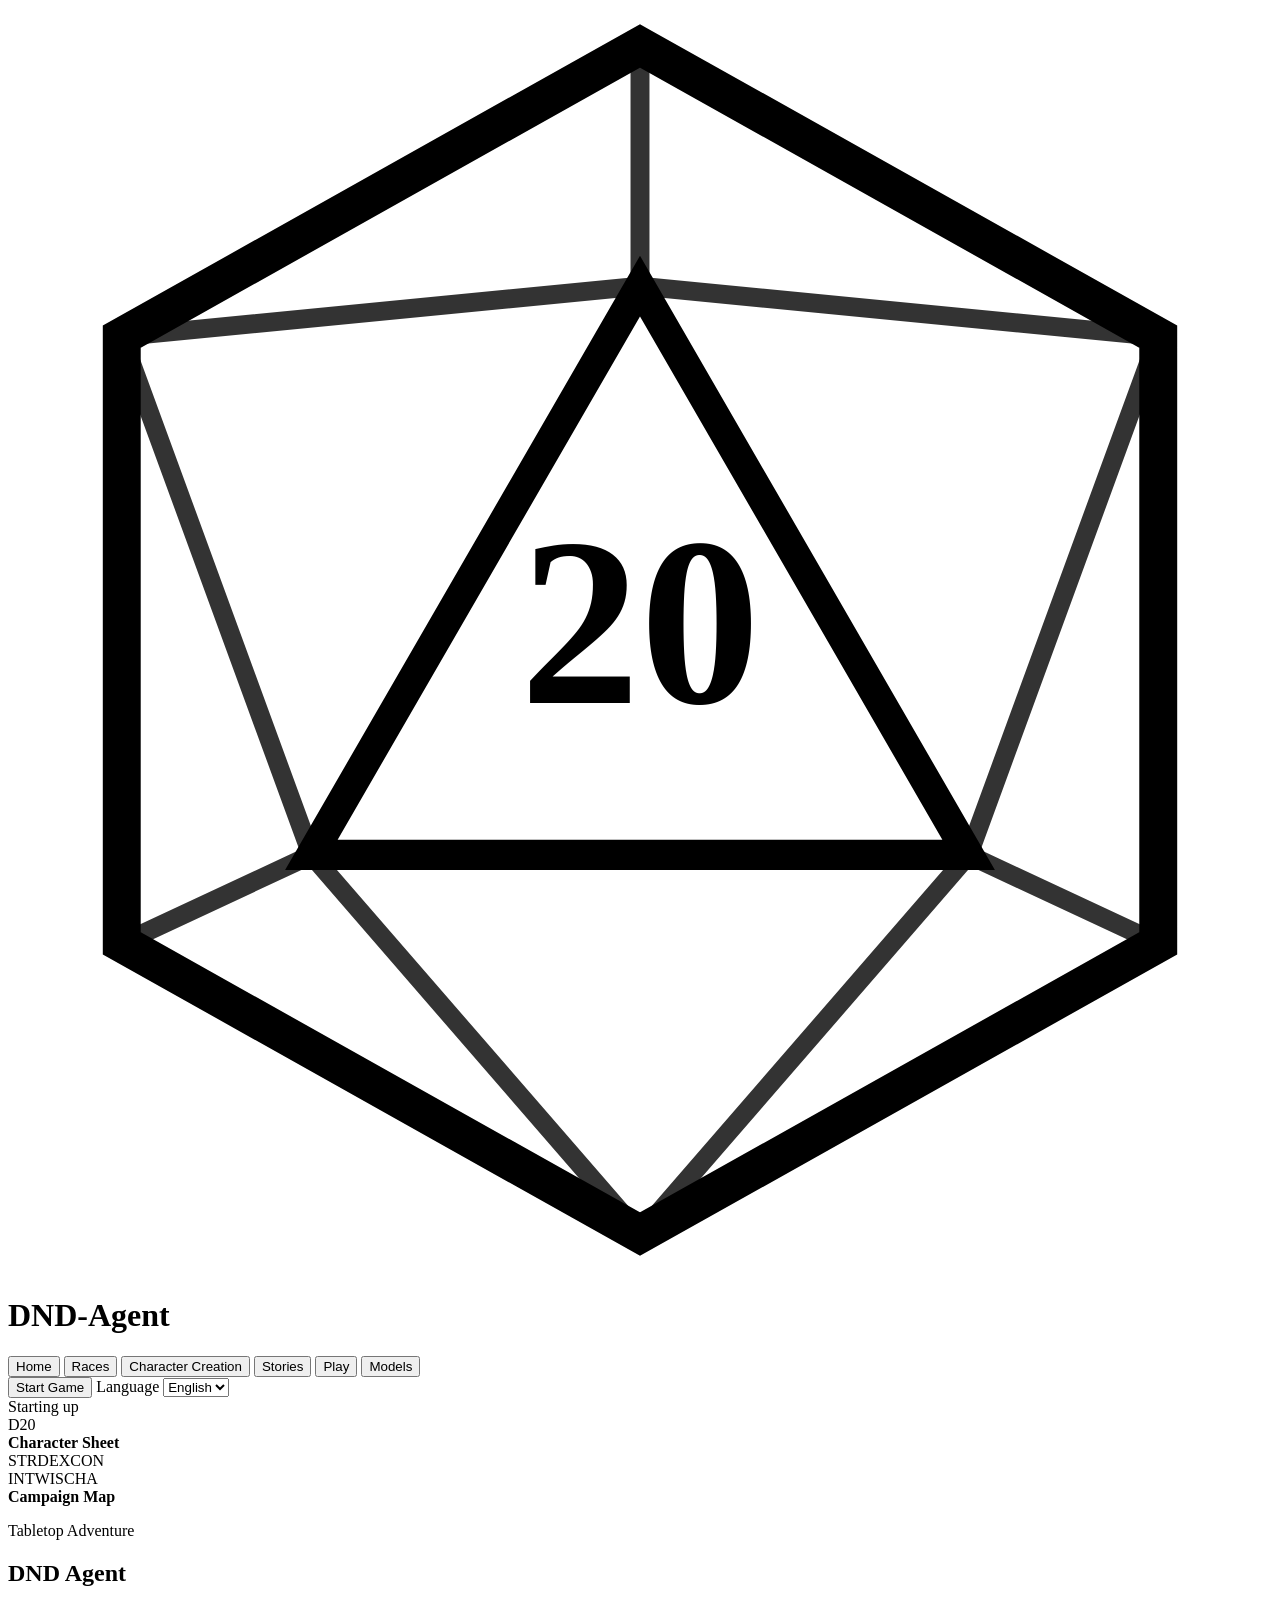
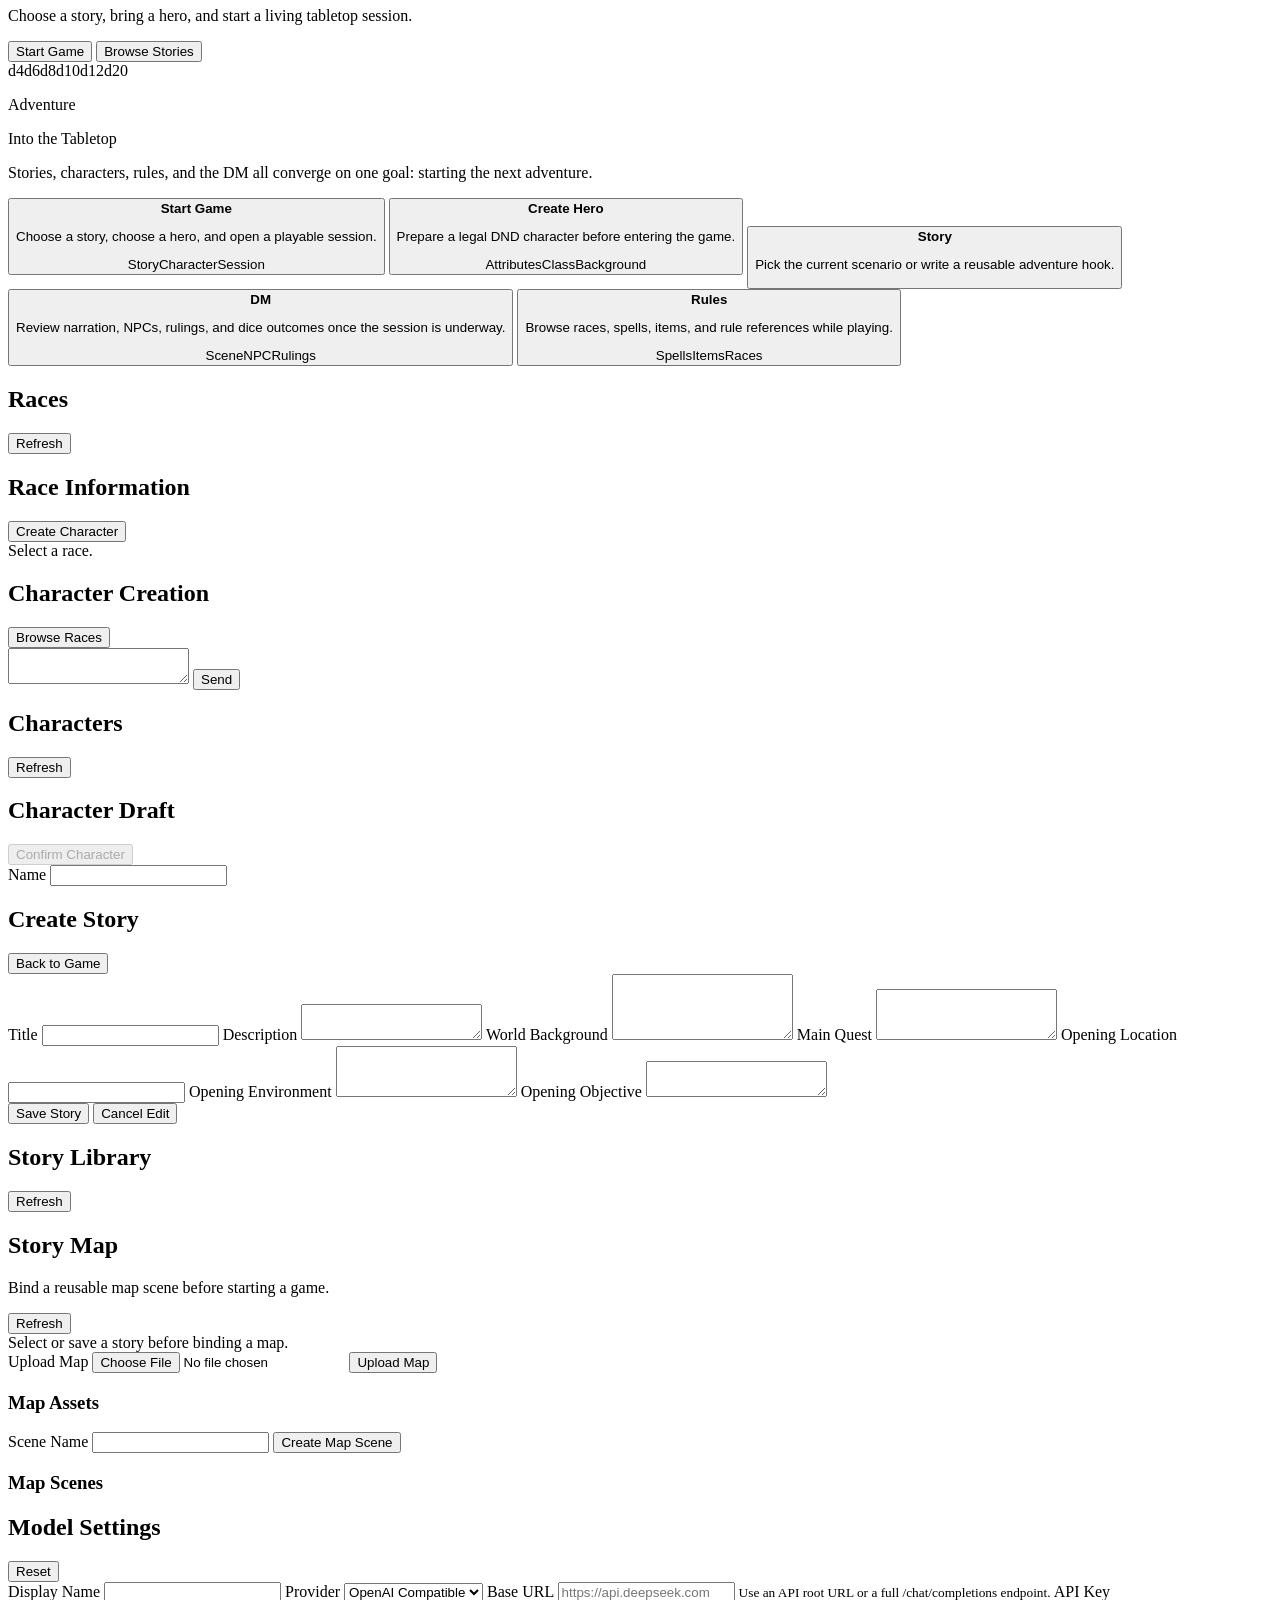
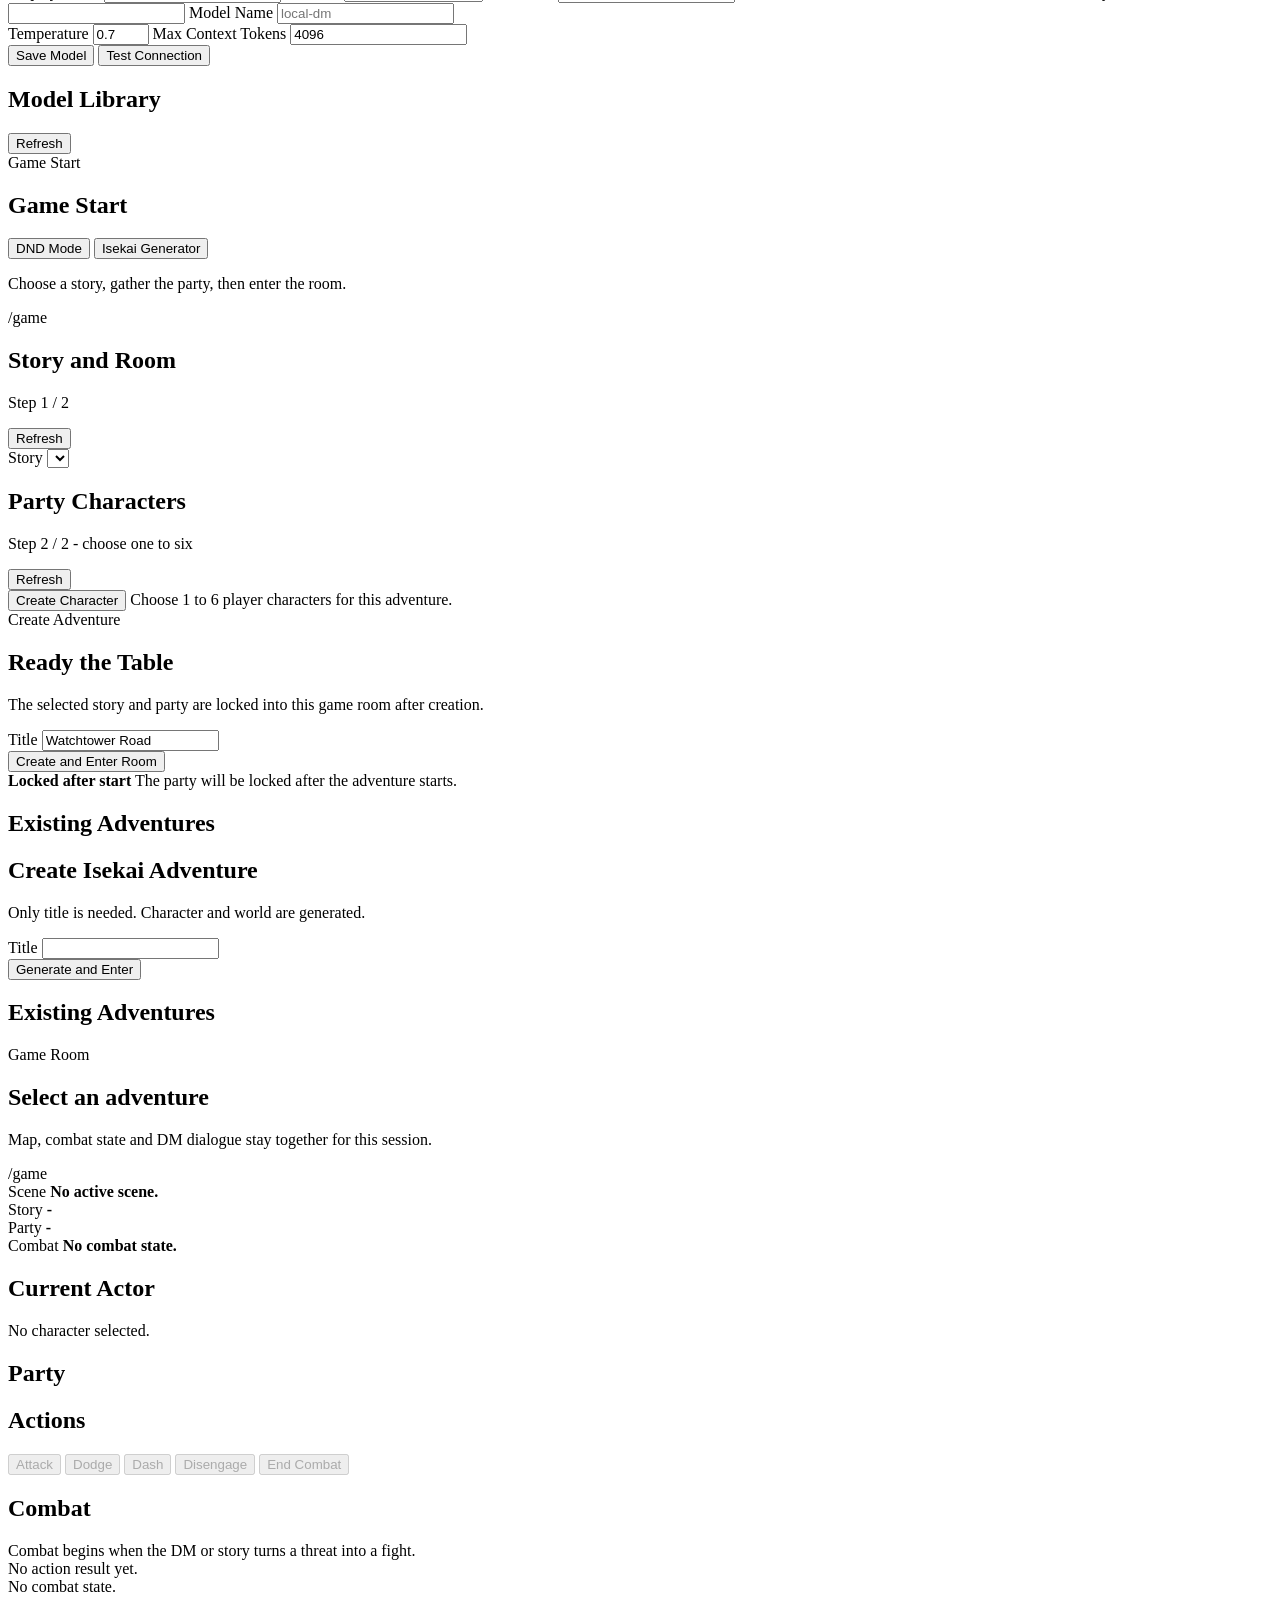
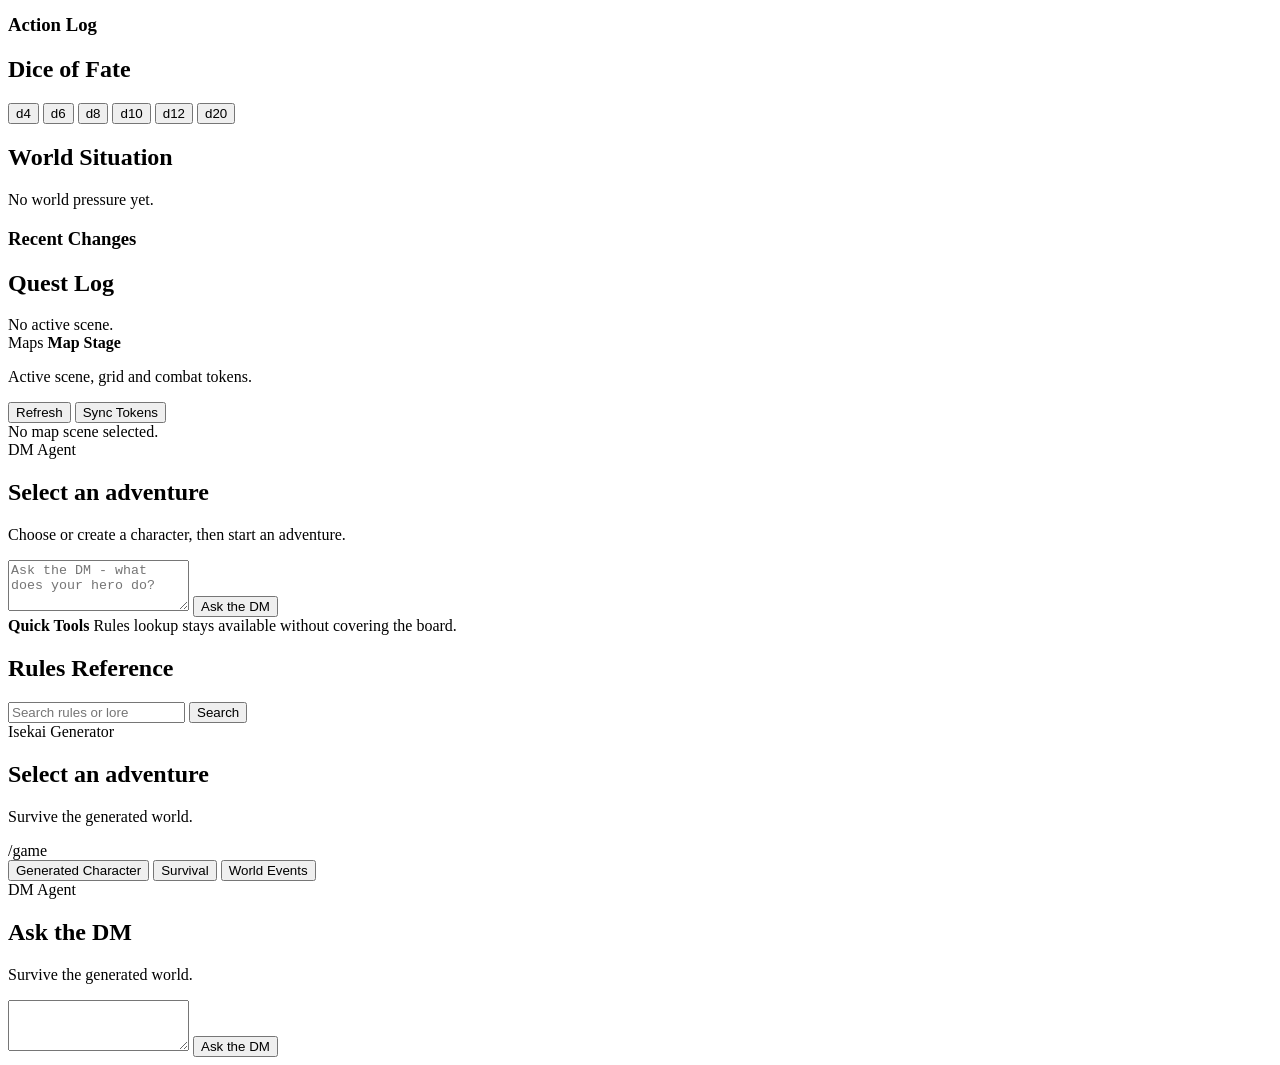
==== commit f3df1d6d: "Rework isekai room information layout" ====
--- a/frontend/static/index.html
+++ b/frontend/static/index.html
@@ -8,7 +8,7 @@
     <link rel="preconnect" href="https://fonts.googleapis.com">
     <link rel="preconnect" href="https://fonts.gstatic.com" crossorigin>
     <link href="https://fonts.googleapis.com/css2?family=Cinzel+Decorative:wght@700;900&family=Cinzel:wght@500;600;700;800&family=Noto+Serif+SC:wght@500;700;900&display=swap" rel="stylesheet">
-    <link rel="stylesheet" href="/styles.css?v=20260620-isekai-events">
+    <link rel="stylesheet" href="/styles.css?v=20260706-isekai-layout">
   </head>
   <body>
     <div class="embers" aria-hidden="true">
@@ -590,10 +590,16 @@
             <span id="isekai-route-tag" class="route-tag">/game</span>
           </header>
           <div class="isekai-room-layout">
-            <aside id="isekai-character-panel" class="compact-panel"></aside>
-            <section id="isekai-environment-panel" class="panel"></section>
-            <aside id="isekai-survival-panel" class="compact-panel"></aside>
-            <aside id="isekai-inventory-panel" class="compact-panel"></aside>
+            <aside class="compact-panel isekai-info-panel">
+              <div id="isekai-info-tabs" class="isekai-info-tabs" role="tablist" aria-label="Isekai information">
+                <button type="button" data-isekai-info-tab="character" data-i18n="isekaiGeneratedCharacter">Generated Character</button>
+                <button type="button" data-isekai-info-tab="survival" data-i18n="isekaiSurvivalState">Survival</button>
+                <button type="button" data-isekai-info-tab="world" data-i18n="isekaiWorldEvents">World Events</button>
+              </div>
+              <section id="isekai-character-panel" class="isekai-info-page"></section>
+              <section id="isekai-survival-panel" class="isekai-info-page"></section>
+              <section id="isekai-events-panel" class="isekai-info-page"></section>
+            </aside>
             <section class="chat-panel room-chat-panel isekai-chat-panel">
               <div class="chat-head">
                 <div>
@@ -608,12 +614,11 @@
                 <button id="isekai-message-send" type="submit" data-i18n="askDm">Ask the DM</button>
               </form>
             </section>
-            <aside id="isekai-events-panel" class="compact-panel"></aside>
           </div>
         </section>
         </div>
       </main>
     </div>
-    <script type="module" src="/app.js?v=20260620-isekai-events"></script>
+    <script type="module" src="/app.js?v=20260706-isekai-layout"></script>
   </body>
 </html>
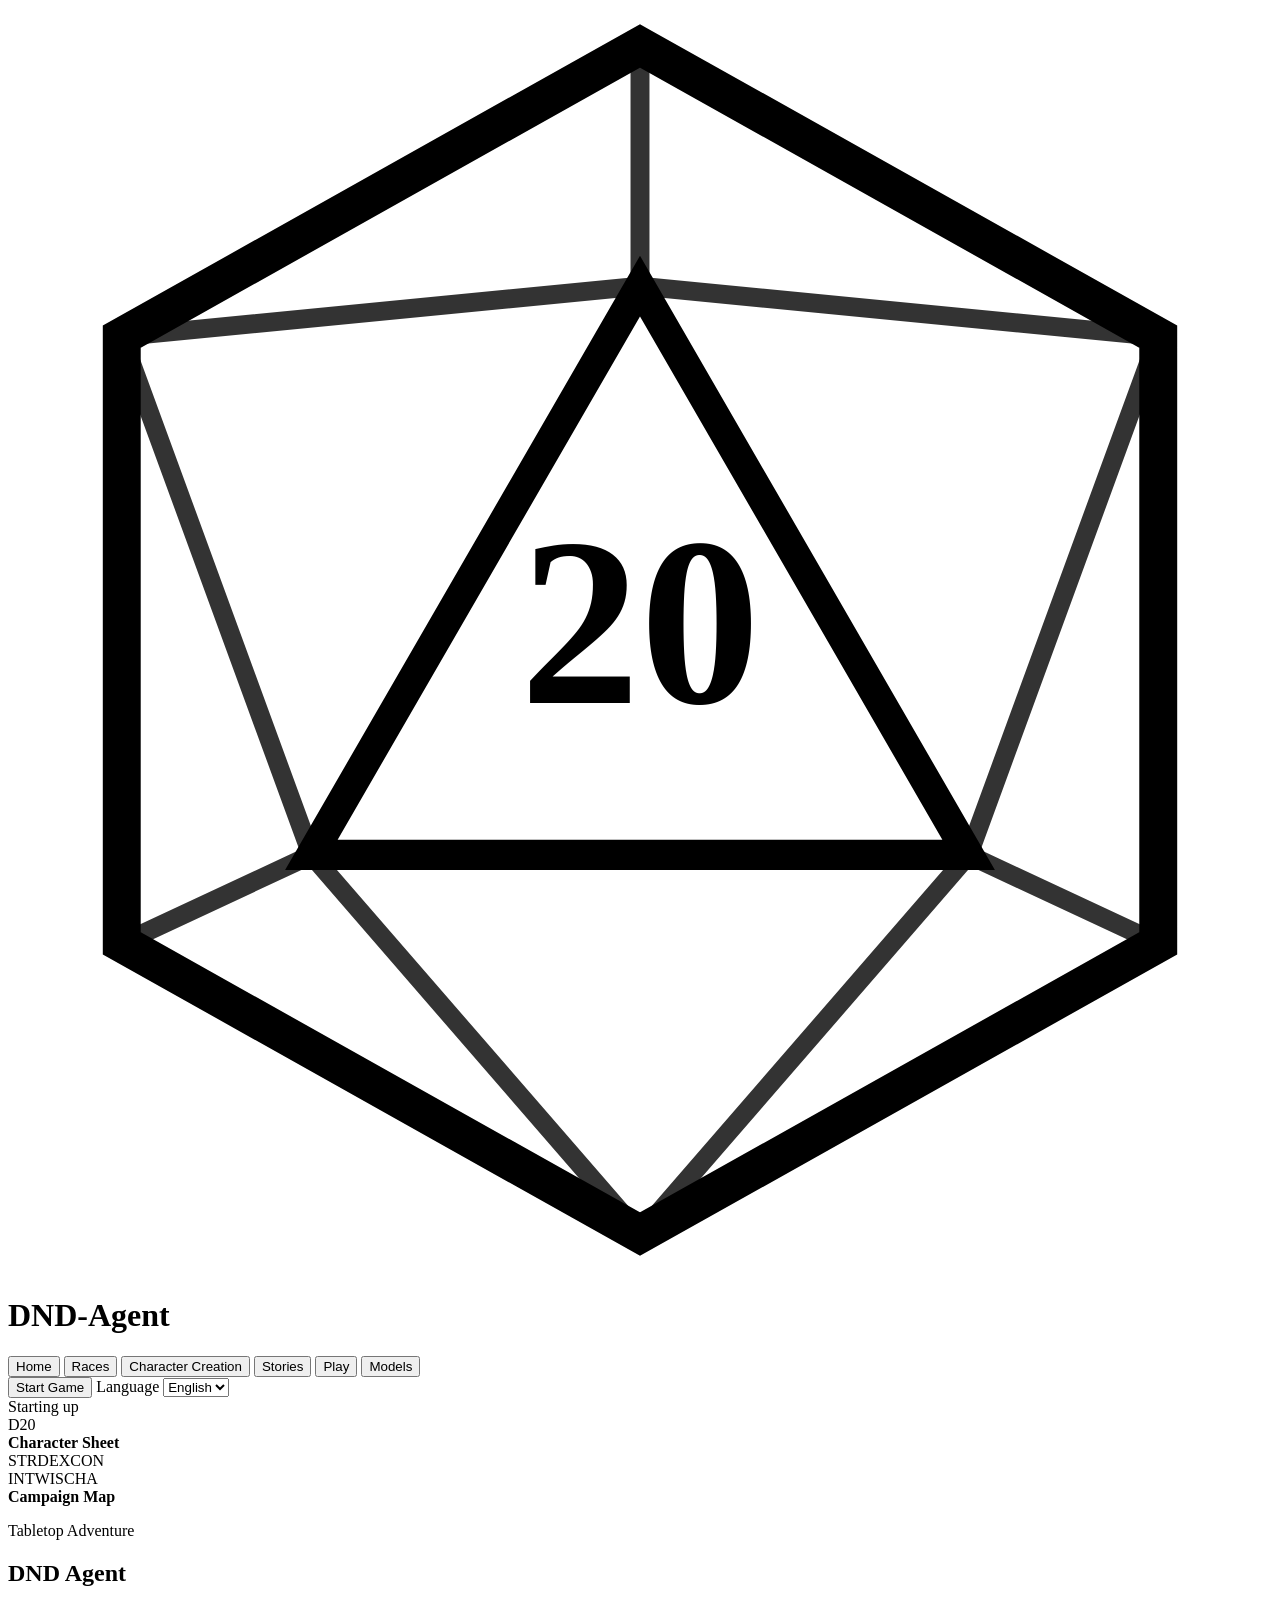
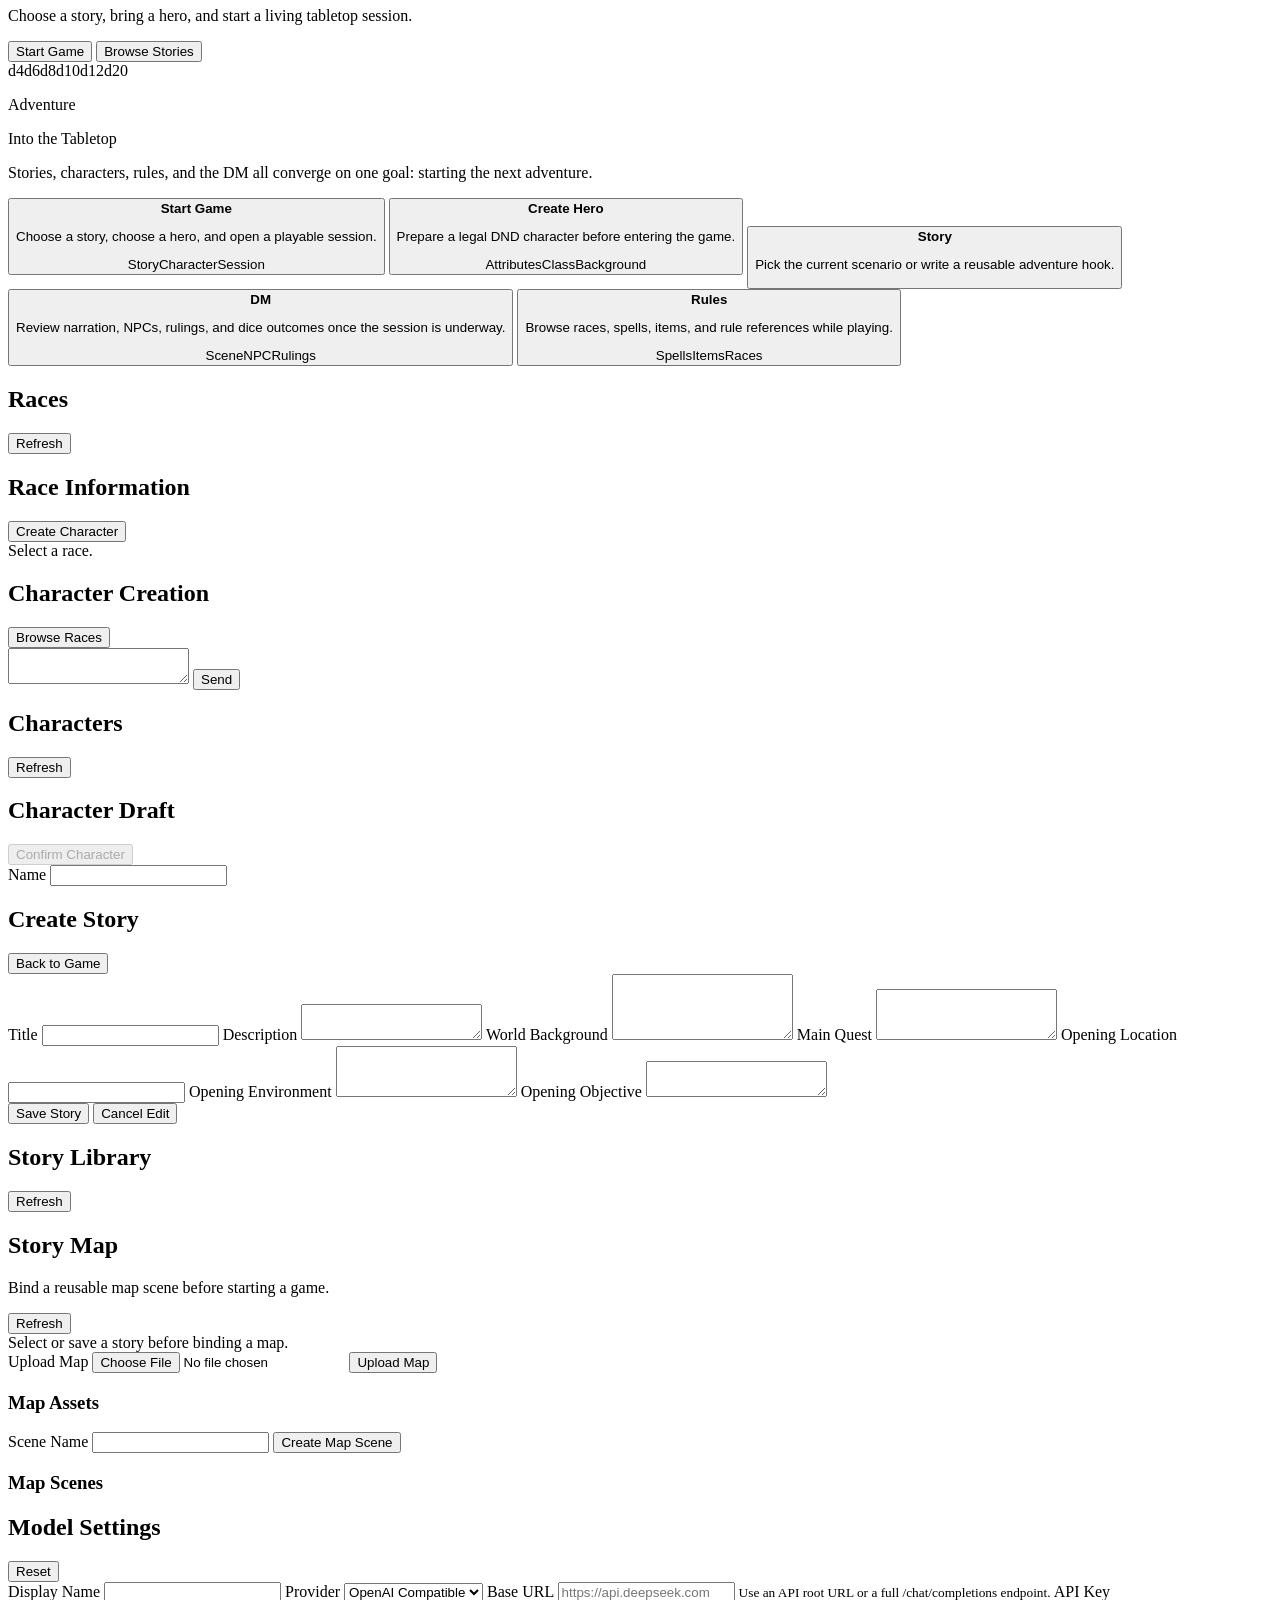
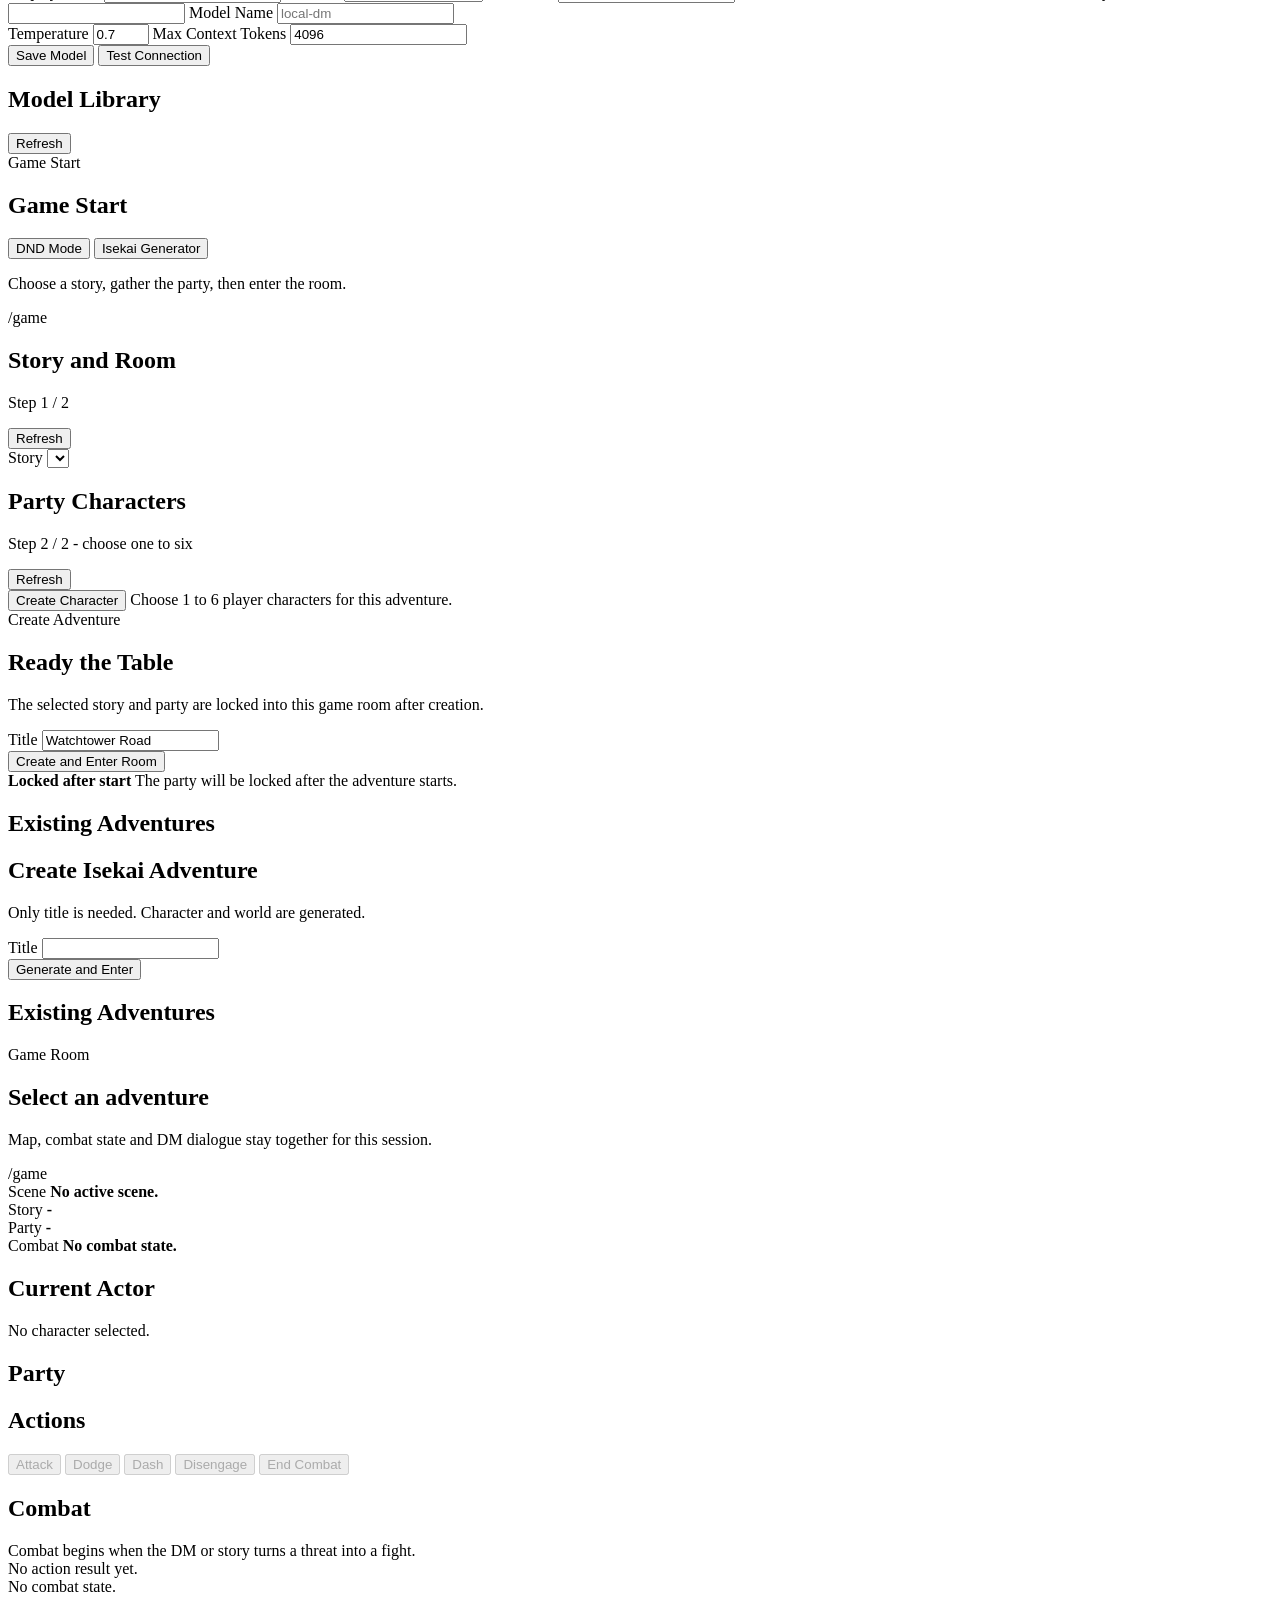
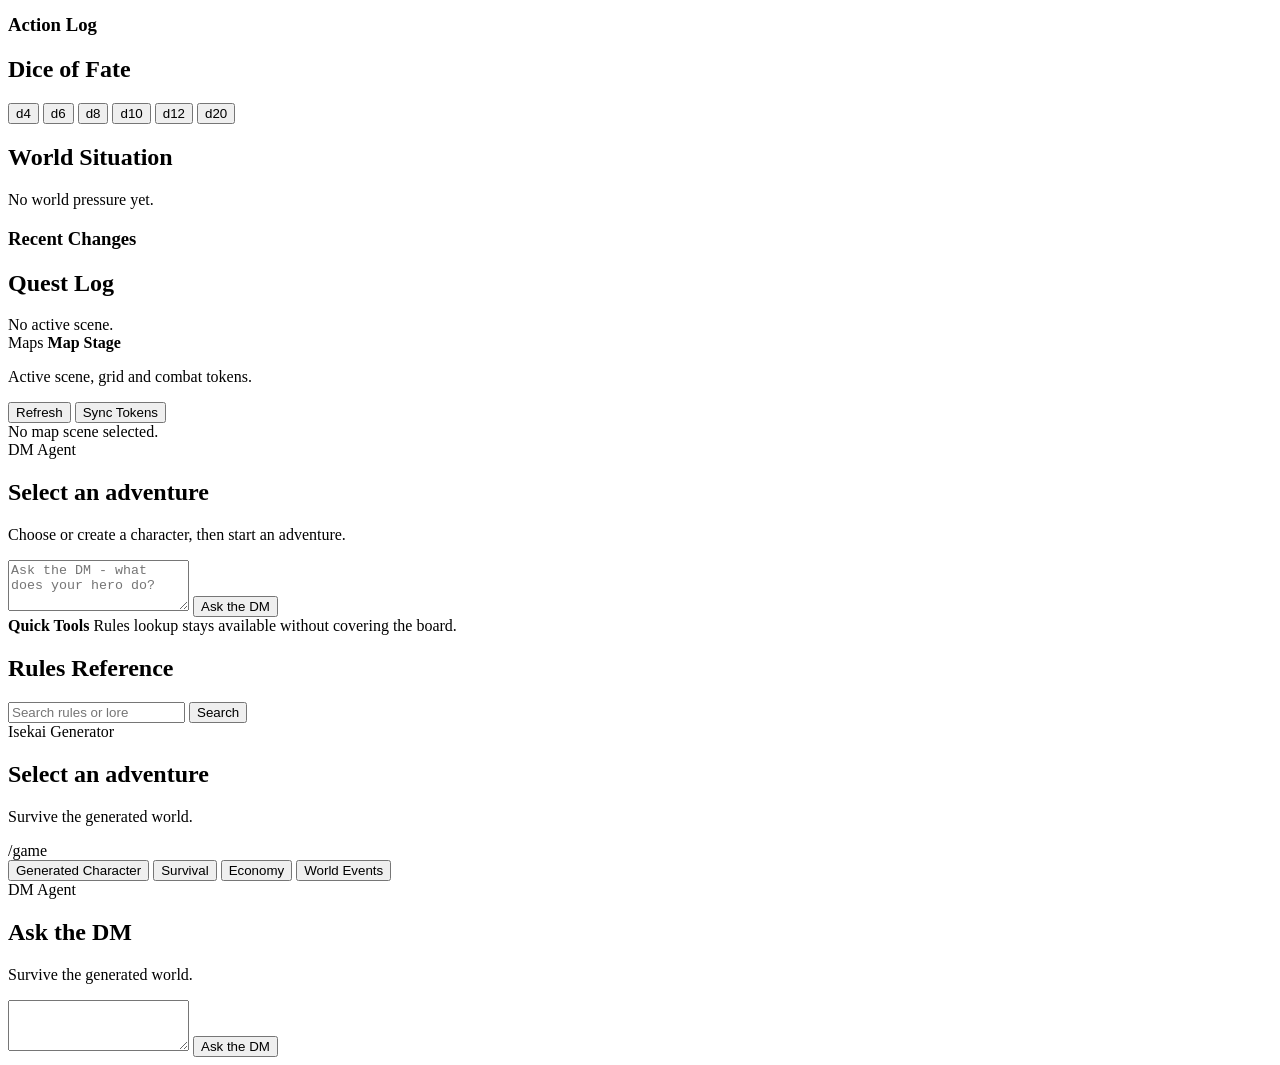
==== commit 736d6783: "init" ====
--- a/frontend/static/index.html
+++ b/frontend/static/index.html
@@ -8,7 +8,7 @@
     <link rel="preconnect" href="https://fonts.googleapis.com">
     <link rel="preconnect" href="https://fonts.gstatic.com" crossorigin>
     <link href="https://fonts.googleapis.com/css2?family=Cinzel+Decorative:wght@700;900&family=Cinzel:wght@500;600;700;800&family=Noto+Serif+SC:wght@500;700;900&display=swap" rel="stylesheet">
-    <link rel="stylesheet" href="/styles.css?v=20260706-isekai-layout">
+    <link rel="stylesheet" href="/styles.css?v=20260706-isekai-clock">
   </head>
   <body>
     <div class="embers" aria-hidden="true">
@@ -594,10 +594,12 @@
               <div id="isekai-info-tabs" class="isekai-info-tabs" role="tablist" aria-label="Isekai information">
                 <button type="button" data-isekai-info-tab="character" data-i18n="isekaiGeneratedCharacter">Generated Character</button>
                 <button type="button" data-isekai-info-tab="survival" data-i18n="isekaiSurvivalState">Survival</button>
+                <button type="button" data-isekai-info-tab="economy" data-i18n="isekaiEconomy">Economy</button>
                 <button type="button" data-isekai-info-tab="world" data-i18n="isekaiWorldEvents">World Events</button>
               </div>
               <section id="isekai-character-panel" class="isekai-info-page"></section>
               <section id="isekai-survival-panel" class="isekai-info-page"></section>
+              <section id="isekai-economy-panel" class="isekai-info-page"></section>
               <section id="isekai-events-panel" class="isekai-info-page"></section>
             </aside>
             <section class="chat-panel room-chat-panel isekai-chat-panel">
@@ -613,12 +615,13 @@
                 <textarea id="isekai-message-input" rows="3" required data-i18n-placeholder="messagePlaceholder"></textarea>
                 <button id="isekai-message-send" type="submit" data-i18n="askDm">Ask the DM</button>
               </form>
+              <div id="isekai-dm-debug" class="isekai-dm-debug"></div>
             </section>
           </div>
         </section>
         </div>
       </main>
     </div>
-    <script type="module" src="/app.js?v=20260706-isekai-layout"></script>
+    <script type="module" src="/app.js?v=20260706-isekai-clock"></script>
   </body>
 </html>
